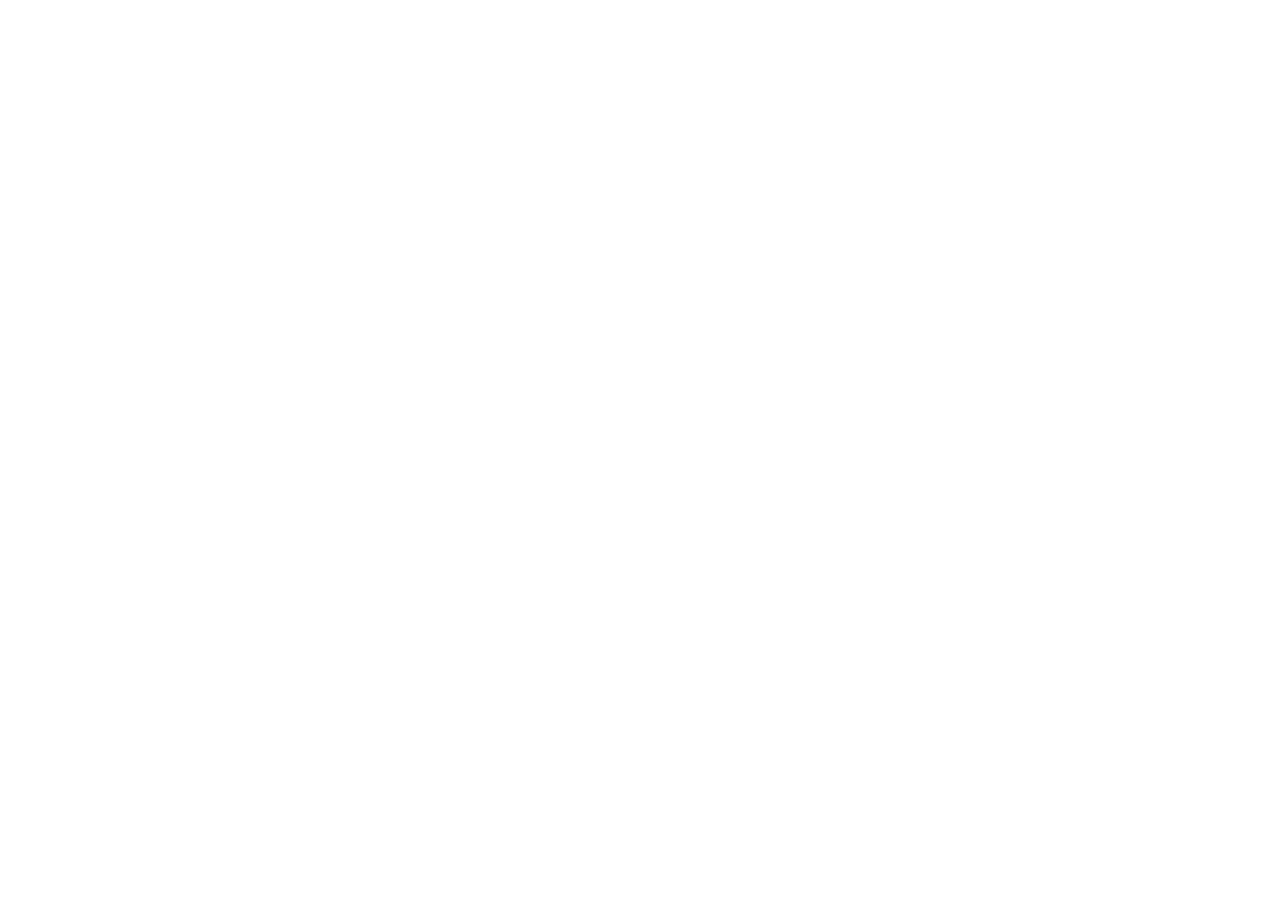
==== index.html @ 8b448298 "first commit" ====
<!DOCTYPE html>
<html lang="ja">
<head>
  <meta charset="UTF-8">
  <meta http-equiv="X-UA-Compatible" content="IE=edge">
  <meta name="viewport" content="width=device-width, initial-scale=1.0">
  <title>Document</title>
</head>
<body>
  
</body>
</html>
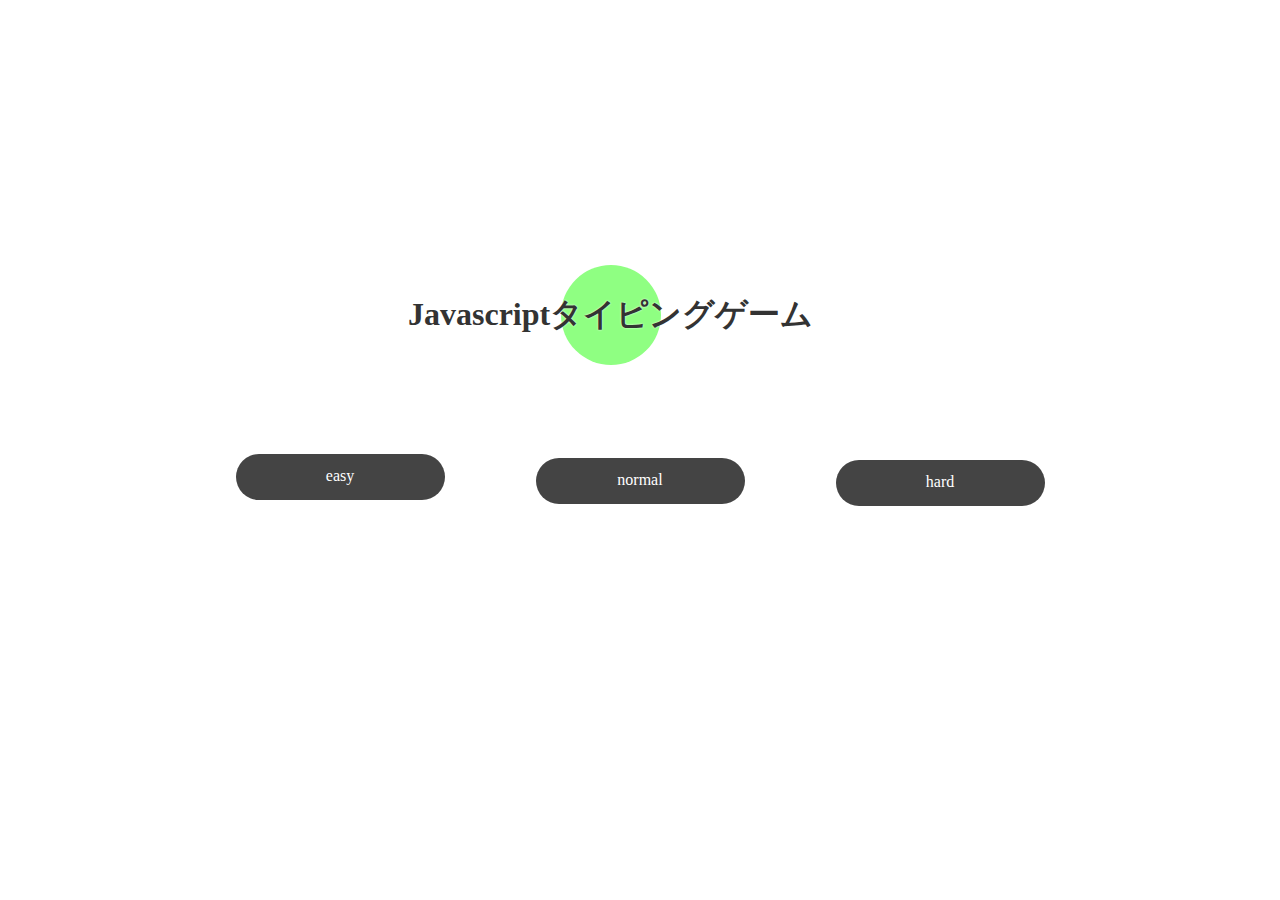
==== commit 5f6caed9: "大幅追加しました" ====
--- a/index.html
+++ b/index.html
@@ -4,9 +4,25 @@
   <meta charset="UTF-8">
   <meta http-equiv="X-UA-Compatible" content="IE=edge">
   <meta name="viewport" content="width=device-width, initial-scale=1.0">
-  <title>Document</title>
+
+  <!-- css読み込み -->
+  <link rel="stylesheet" href="style.css">
+  <link href="./css/main.css" media="all" rel="stylesheet" type="text/css" />
+  <title>Javascriptタイピングゲーム</title>
 </head>
 <body>
+
+
+<!-- ボタン -->
+  <a href="normal.html" class="btn1">normal</a>
+  <a href="easy.html" class="btn2">easy</a>
+  <a href="hard.html" class="btn3">hard</a>
+
+  <!-- 初期画面のタイトル -->
+  <h1>Javascriptタイピングゲーム</h1>
   
+
+<!-- js読み込み -->
+  <script type="text/javascript" src="./js/main.js"></script>
 </body>
 </html>--- a/css/main.css
+++ b/css/main.css
@@ -0,0 +1,89 @@
+/* 開始前のjavascriptタイピングゲーム */
+h1 {
+  position: relative;
+  color: #333;
+  display: inline-block;
+  margin: 47px 0;
+  text-shadow: 0 0 2px white;
+  text-align: center;
+  left: 400px;
+  top: 100px;
+}
+h1:before {
+  content: "";
+  position: absolute;
+  background: #8fff82;
+  width: 100px;
+  height: 100px;
+  border-radius: 50%;
+  top: 50%;
+  left: 50%;
+  -webkit-transform: translate(-50%,-50%);
+  transform: translate(-50%,-50%);
+  z-index: -1;
+}
+
+.btn1{
+  width: 209px;
+  padding: 14px 0 16px 0;
+  font-size: 16px;
+  position: relative;
+  text-align: center;
+  text-decoration: none;
+  display: block;
+  margin: 0 auto;
+  color: #fff;
+  background: #444;
+  line-height: 1;
+  border-radius: 50px;
+  transition: all .2s;
+  top: 450px;
+}
+/* ボタンのホバー */
+.btn1:hover{
+  opacity: 0.6;
+}
+
+/* easy */
+.btn2{
+  width: 209px;
+  padding: 14px 0 16px 0;
+  font-size: 16px;
+  position: relative;
+  text-align: center;
+  text-decoration: none;
+  display: block;
+  margin: 0 auto;
+  color: #fff;
+  background: #444;
+  line-height: 1;
+  border-radius: 50px;
+  transition: all .2s;
+  top: 400px;
+  left: -300px;
+}
+.btn2:hover{
+  opacity: 0.6;
+}
+
+/* hard */
+.btn3{
+  width: 209px;
+  padding: 14px 0 16px 0;
+  font-size: 16px;
+  position: relative;
+  text-align: center;
+  text-decoration: none;
+  display: block;
+  margin: 0 auto;
+  color: #fff;
+  background: #444;
+  line-height: 1;
+  border-radius: 50px;
+  transition: all .2s;
+  top: 360px;
+  left: 300px;
+}
+.btn3:hover{
+  opacity: 0.6;
+}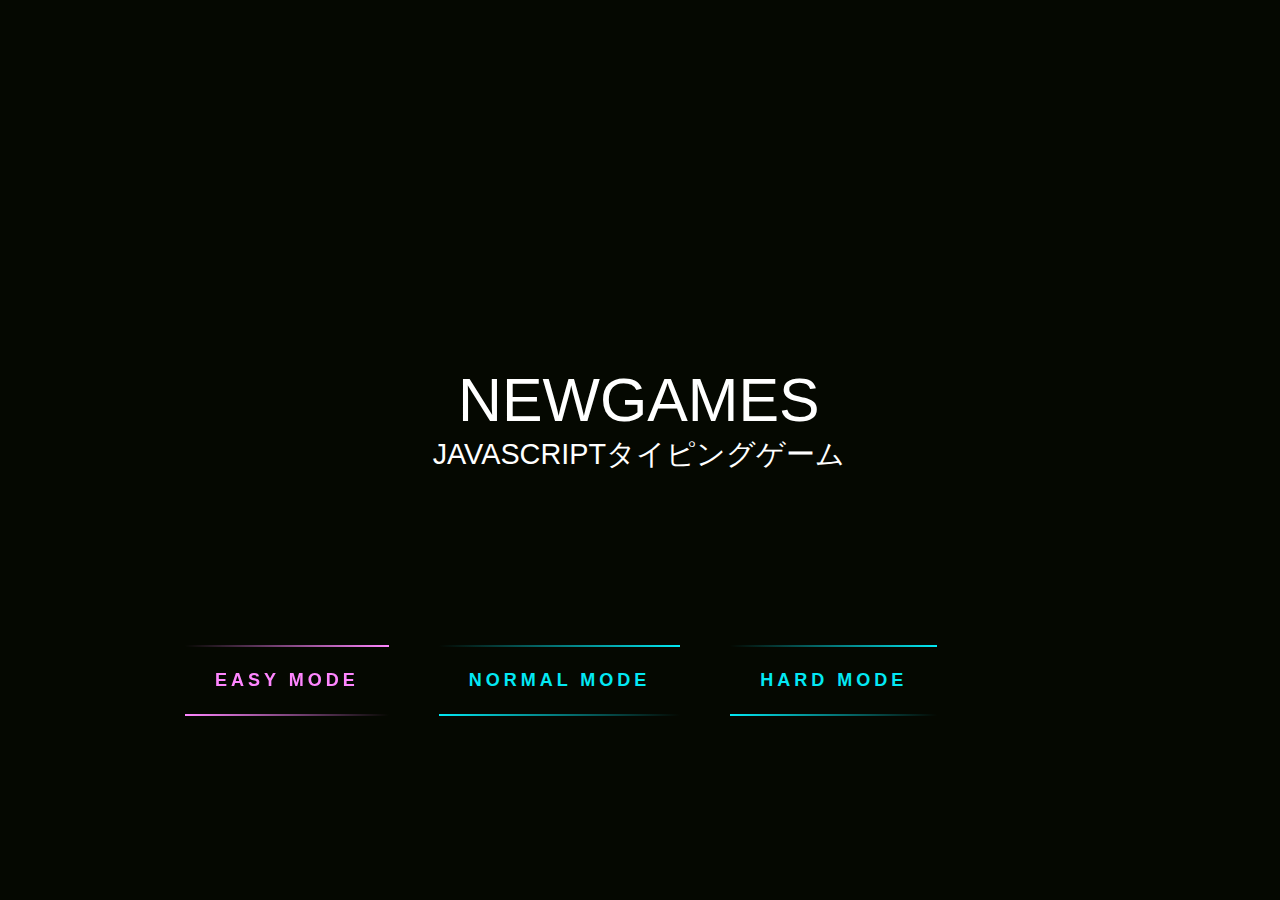
==== commit 28d0a595: "ネオンindex.html追加" ====
--- a/index.html
+++ b/index.html
@@ -13,14 +13,40 @@
 <body>
 
 
-<!-- ボタン -->
-  <a href="normal.html" class="btn1">normal</a>
-  <a href="easy.html" class="btn2">easy</a>
-  <a href="hard.html" class="btn3">hard</a>
+  
+<!-- ネオン文字　タイトル -->
+  <div class="container">
+    <h1 class="neonText">Newgames</h1>
+    <h2 class="neonText">Javascriptタイピングゲーム</h2> 
+ </div>
 
-  <!-- 初期画面のタイトル -->
-  <h1>Javascriptタイピングゲーム</h1>
-  
+
+
+ <!-- ネオンモード選択 -->
+ <a href="easy.html">
+  <span></span>
+  <span></span>
+  <span></span>
+  <span></span>
+  easy mode
+</a>
+<a href="normal.html">
+  <span></span>
+  <span></span>
+  <span></span>
+  <span></span>
+  normal mode
+</a>
+<a href="hard.html">
+  <span></span>
+  <span></span>
+  <span></span>
+  <span></span>
+  hard mode
+</a>
+
+
+
 
 <!-- js読み込み -->
   <script type="text/javascript" src="./js/main.js"></script>
--- a/css/main.css
+++ b/css/main.css
@@ -1,89 +1,183 @@
-/* 開始前のjavascriptタイピングゲーム */
+/* ネオンタイトル文字 */
+.neonText {
+  animation: flicker 1.5s infinite alternate;
+  color: #fff;
+  position: relative; /* 今の位置を基準 */
+top: -120px; /* 上から10px */
+left: 400px; /* 左から20px */
+}
+/* New releaseネオン */
 h1 {
-  position: relative;
-  color: #333;
-  display: inline-block;
-  margin: 47px 0;
-  text-shadow: 0 0 2px white;
-  text-align: center;
-  left: 400px;
-  top: 100px;
+  font-size: 3.8rem;    
 }
-h1:before {
-  content: "";
-  position: absolute;
-  background: #8fff82;
-  width: 100px;
-  height: 100px;
-  border-radius: 50%;
-  top: 50%;
-  left: 50%;
-  -webkit-transform: translate(-50%,-50%);
-  transform: translate(-50%,-50%);
-  z-index: -1;
+/* Flickering animation */
+@keyframes flicker {
+    
+  0%, 18%, 22%, 25%, 53%, 57%, 100% {
+
+      text-shadow:
+      0 0 4px #fff,
+      0 0 11px #fff,
+      0 0 19px #fff,
+      0 0 40px #0fa,
+      0 0 80px #0fa,
+      0 0 90px #0fa,
+      0 0 100px #0fa,
+      0 0 150px #0fa;
+  
+  }
+  20%, 24%, 55% {        
+      text-shadow: none;
+  }    
 }
 
-.btn1{
-  width: 209px;
-  padding: 14px 0 16px 0;
-  font-size: 16px;
-  position: relative;
+/* Javascriptタイピングゲーム ネオン */
+/* Additional styling */
+h2 {
+ font-size: 1.8rem;
+}
+.container {
+  margin-top: 20vh;
+}
+body {
+  font-size: 18px;
+  font-family: "Helvetica Neue", sans-serif;
+  background-color: #010a01;
+}  
+h1, h2 {
   text-align: center;
-  text-decoration: none;
-  display: block;
-  margin: 0 auto;
-  color: #fff;
-  background: #444;
-  line-height: 1;
-  border-radius: 50px;
-  transition: all .2s;
-  top: 450px;
-}
-/* ボタンのホバー */
-.btn1:hover{
-  opacity: 0.6;
+  text-transform: uppercase;
+  font-weight: 400;
 }
 
-/* easy */
-.btn2{
-  width: 209px;
-  padding: 14px 0 16px 0;
-  font-size: 16px;
-  position: relative;
-  text-align: center;
-  text-decoration: none;
-  display: block;
-  margin: 0 auto;
-  color: #fff;
-  background: #444;
-  line-height: 1;
-  border-radius: 50px;
-  transition: all .2s;
-  top: 400px;
-  left: -300px;
+
+
+@import url('https://fonts.googleapis.com/css2?family=Raleway:wght@400;700&display=swap');
+*{
+    margin: 0;
+    padding: 0;
+    box-sizing: border-box;
 }
-.btn2:hover{
-  opacity: 0.6;
+body{
+    display: flex;
+    justify-content: center;
+    align-items: center;
+    height: 100vh;
+    background: #050801;
+    font-family: 'Raleway', sans-serif;
+    font-weight: bold;
+}
+a{
+    position: relative;
+    display: inline-block;
+    padding: 25px 30px;
+    margin: 40px 0;
+    color: #03e9f4;
+    text-decoration: none;
+    text-transform: uppercase;
+    transition: 0.5s;
+    letter-spacing: 4px;
+    overflow: hidden;
+    margin-right: 50px;
+    top: 230px;
+   left: -260px;
+}
+a:hover{
+    background: #03e9f4;
+    color: #050801;
+    box-shadow: 0 0 5px #03e9f4,
+                0 0 25px #03e9f4,
+                0 0 50px #03e9f4,
+                0 0 200px #03e9f4;
+     -webkit-box-reflect:below 1px linear-gradient(transparent, #0005);
+}
+a:nth-child(1){
+    filter: hue-rotate(270deg);
+}
+a:nth-child(2){
+    filter: hue-rotate(110deg);
+}
+a span{
+    position: absolute;
+    display: block;
+}
+a span:nth-child(1){
+    top: 0;
+    left: 0;
+    width: 100%;
+    height: 2px;
+    background: linear-gradient(90deg,transparent,#03e9f4);
+    animation: animate1 1s linear infinite;
+}
+@keyframes animate1{
+    0%{
+        left: -100%;
+    }
+    50%,100%{
+        left: 100%;
+    }
+}
+a span:nth-child(2){
+    top: -100%;
+    right: 0;
+    width: 2px;
+    height: 100%;
+    background: linear-gradient(180deg,transparent,#03e9f4);
+    animation: animate2 1s linear infinite;
+    animation-delay: 0.25s;
+}
+@keyframes animate2{
+    0%{
+        top: -100%;
+    }
+    50%,100%{
+        top: 100%;
+    }
+}
+a span:nth-child(3){
+    bottom: 0;
+    right: 0;
+    width: 100%;
+    height: 2px;
+    background: linear-gradient(270deg,transparent,#03e9f4);
+    animation: animate3 1s linear infinite;
+    animation-delay: 0.50s;
+}
+@keyframes animate3{
+    0%{
+        right: -100%;
+    }
+    50%,100%{
+        right: 100%;
+    }
 }
 
-/* hard */
-.btn3{
-  width: 209px;
-  padding: 14px 0 16px 0;
-  font-size: 16px;
-  position: relative;
-  text-align: center;
-  text-decoration: none;
-  display: block;
-  margin: 0 auto;
-  color: #fff;
-  background: #444;
-  line-height: 1;
-  border-radius: 50px;
-  transition: all .2s;
-  top: 360px;
-  left: 300px;
+
+a span:nth-child(4){
+    bottom: -100%;
+    left: 0;
+    width: 2px;
+    height: 100%;
+    background: linear-gradient(360deg,transparent,#03e9f4);
+    animation: animate4 1s linear infinite;
+    animation-delay: 0.75s;
 }
-.btn3:hover{
-  opacity: 0.6;
-}+@keyframes animate4{
+    0%{
+        bottom: -100%;
+    }
+    50%,100%{
+        bottom: 100%;
+    }
+}
+/* ここまでモード選択 */
+
+
+
+
+
+
+
+
+
+
